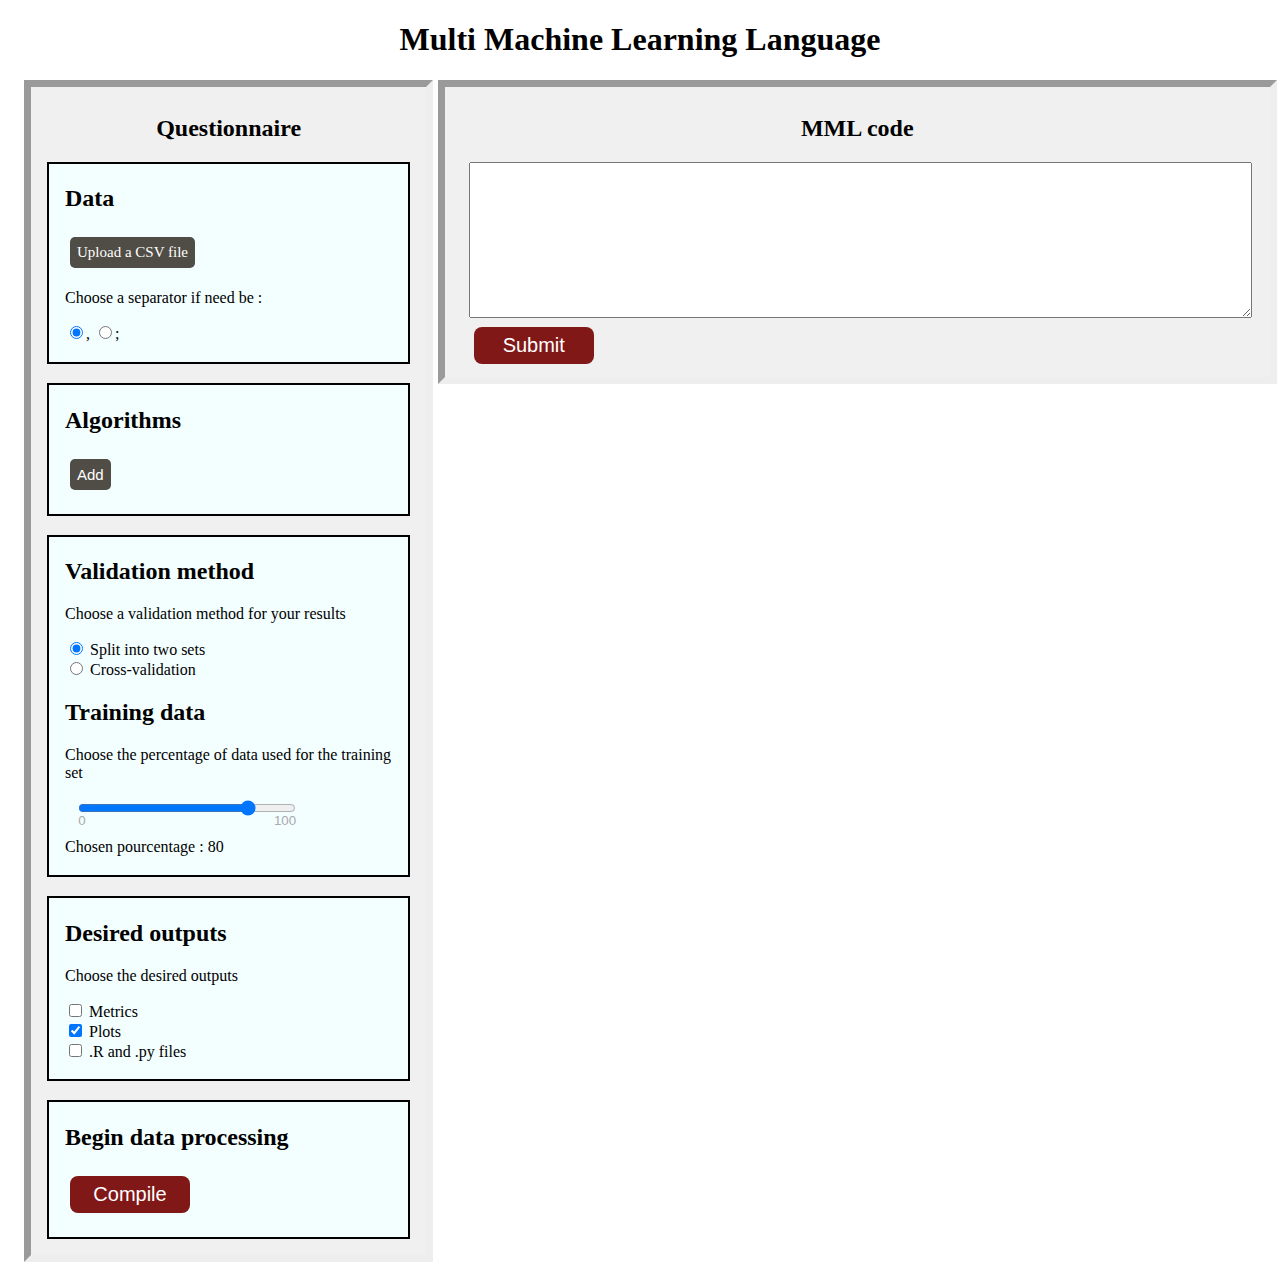
==== MML_LANGUAGE/mml-webapp/src/main/resources/public/index.html @ 68deb584 "mml webapp le retour" ====
<!doctype html>
<html lang="fr">

<head>
  <div style='margin-top: 1em;font-family: "sans-serif"'>
    <center><h1>Multi Machine Learning Language</h1></center>
  </div>
  
</head>

<body>
  <div id = questionnaire class=questionnaire>
      <center><h2>Questionnaire</h2></center>
    <div id = data class=selection>
      <h2>Data</h2>
      
      
        <label class = "button_upload">
          <form method="post" action="/upload" enctype="multipart/form-data" target="hiddenFrame">
            <input id="fileSelect" type="file" name ="files" accept=".csv"/> Upload a CSV file
            <button id="submit_file" style="display:none">Submit the file</button>
          </form>
        </label>
      

      <div id= "separator">
        <p>Choose a separator if need be :</p>
        <input type="radio" name="Sep" id="sepcol" value="," checked>,</input>
        <input type="radio" name="Sep" id="sepsemicol" value=";">;</input>
      </div>
      
      
      <div id='zone_insert'></div>

    </div>

    <div id="Algo" class=selection>
      <h2>Algorithms</h2>
      <div id='Add_algo_button'>
        <input type="button" value="Add" id="Add_algo" class="button_algo">
      </div>

      <div id='Remove_algo_button'>
        <input type="button" value="Remove" id="Remove_algo" style="display:none" class="button_algo">
      </div>

    </div>

    <div class=selection>
      <h2>Validation method</h2>
      <p>Choose a validation method for your results</p>
      <div>
        <input type="radio" id="split" name="validation" value="split" checked onclick="chooseValidation(this);">
        <label for="split">Split into two sets</label>
      </div>

      <div>
        <input type="radio" id="crossval" name="validation" value="crossval" onclick="chooseValidation(this);">
        <label for="split">Cross-validation</label>
      </div>
      <div id="Split_val" style="display:block">
        <h2>Training data</h2>
        <p>Choose the percentage of data used for the training set</p>
        <div>
          <input type="range" id="split_val" name="split_val" min="0" max="100" step="5" value="80">
          <br> <br>
          <label for="Select pourcentage">Chosen pourcentage : <span class="output">80
        </div>
      </div>

      <div id="Cross_val" style="display:none">
        <h2>Number of folds</h2>
        <p>Select the number of folds for the cross-validation</p>
        <div>
          <form name="folds_val" id="folds"> <textarea name="folds" rows="1" cols="10"></textarea></form>
        </div>
      </div>

    </div>


    <div class=selection>
      <h2>Desired outputs</h2>
      <p>Choose the desired outputs</p>
      <div>
        <input type="checkbox" id="metrics" name="output" value="metrics" onclick="chooseMetric(this);">
        <label for="metrics">Metrics</label>
        <div id="metric_choice" style="display:none;margin-left:1em;">
          <input type="checkbox" id="balanced_accuracy" name="metric" value="balanced_accuracy">
          <label for="balanced_accuracy">Balanced accuracy</label>

          <input type="checkbox" id="recall" name="metric" value="recall">
          <label for="recall">Recall</label>

          <input type="checkbox" id="precision" name="metric" value="precision">
          <label for="precision">Precision</label>

          <input type="checkbox" id="F1" name="metric" value="F1">
          <label for="F1">F1</label>

          <input type="checkbox" id="accuracy" name="metric" value="accuracy">
          <label for="accuracy">Accuracy</label>

          <input type="checkbox" id="macro_recall" name="metric" value="macro_recall">
          <label for="macro_recall">Macro recall</label>

          <input type="checkbox" id="macro_precision" name="metric" value="macro_precision">
          <label for="macro_precision">Macro precision</label>

          <input type="checkbox" id="macro_F1" name="metric" value="macro_F1">
          <label for="macro_F1">Macro F1</label>

          <input type="checkbox" id="macro_accuracy" name="metric" value="macro_accuracy">
          <label for="macro_accuracy">Macro accuracy</label>

        </div>


      </div>



      <div>
        <input type="checkbox" id="graph" name="output" value="graph" checked>
        <label for="acctest">Plots</label>
      </div>

      <div>
        <input type="checkbox" id="graph" name="output" value="graph">
        <label for="acctest">.R and .py files</label>
      </div>
    </div>

    <div class=selection>
      <h2>Begin data processing</h2>
      <button class="button_sub" id="Compile"><span>Compile</span></button>
    </div>
  </div>

  <div class=results>
    
    <div class=mmlstyle>
        <center><h2>MML code</h2></center>
        <form method="post" action="/generate">
          <textarea name="mml" id ="mmlcode" rows = 10 style = 'width: 100%;'></textarea>
          <br>
          <button class = "button_sub"><span>Submit</span></button>
        </form>
    </div>
    
  </div>
</body>
<iframe name="hiddenFrame" width="0" height="0" border="0" style="display: none;"></iframe>
</html>

<link rel="stylesheet" href="style.css">

<script src="script.js"></script>
<script src="CompileMML.js"></script>
<script src="./papaparse.min.js"></script>
<script src="csvFile.js"></script>
<!-- <script src="https://ajax.googleapis.com/ajax/libs/jquery/3.1.0/jquery.min.js"></script> >
---- MML_LANGUAGE/mml-webapp/src/main/resources/public/style.css ----
input[type="range"] {
    position: relative;
    margin-left: 1em;
}
input[type="range"]:after,
input[type="range"]:before {
    position: absolute;
    top: 1em;
    color: #aaa;
}
input[type="range"]:before {
    left:0em;
    content: attr(min);
}
input[type="range"]:after {
    right: 0em;
    content: attr(max);
}

input[type="range"] {
  width: 65%;
}

input[type="file"] {
  display:none;
}

.button_sub {
  border-radius: 8px;
  background-color: #811818;
  border: none;
  color: #FFFFFF;
  text-align: center;
  font-size: 20px;
  padding: 7px;
  width: 120px;
  transition: all 0.5s;
  cursor: pointer;
  margin: 5px;
}

.button_sub span {
  cursor: pointer;
  display: inline-block;
  position: relative;
  transition: 0.5s;
}

.button_sub span:after {
  content: '\00bb';
  position: absolute;
  opacity: 0;
  top: 0;
  right: -20px;
  transition: 0.5s;
}

.button_sub:hover {
  background-color: rgba(86, 199, 33, 0.836);
}

.button_sub:hover span {
  padding-right: 25px;
}

.button_sub:hover span:after {
  opacity: 1;
  right: 0;
}

.button_algo {
  border-radius: 5px;
  background-color: #504d46;
  border: none;
  color: #FFFFFF;
  text-align: center;
  font-size: 15px;
  padding: 7px;
  width: auto;
  transition: all 0.5s;
  cursor: pointer;
  margin: 5px;
}

.button_algo:hover {
  background-color: #ffcc00;
  color: black;
}

.button_upload {
  border-radius: 5px;
  background-color: #504d46;
  border: none;
  color: #FFFFFF;
  text-align: center;
  font-size: 15px;
  padding: 7px;
  width: auto;
  transition: all 0.5s;
  cursor: pointer;
  margin: 5px;
  display: inline-block;
}

.button_upload:hover {
  background-color: #ffcc00;
  color: black;
}

.questionnaire {
  font-family: "sans-serif";
  width: 30%;
  margin-left: 1em;
  float: left;
  background-color: rgb(240,240,240);
  padding-left: 0.5em;
  padding-right: 0.5em;
  padding-top: 0.5em;
  padding-bottom: 0.5em;
  border-style: inset;
  border-width: 7px;
}

.selection {
  margin: 0.5em;
  background-color: #F3FEFF;
  padding-left: 1em;
  padding-right: 0.5em;
  padding-bottom: 5mm;
  padding-top: 0.5mm;
  margin-top: 5mm;
  border-width: 2px;
  border-style: solid;
  /*border-color: rgb(37, 39, 39);*/
}

.results {
  font-family: "sans-serif";
  margin-left: 34%;
  width: 64%;
  background-color: rgb(240,240,240);
  padding-left: 0.5em;
  padding-right: 0.5em;
  padding-top: 0.5em;
  padding-bottom: 0.5em;
  border-style: inset;
  border-width: 7px;
}

.mmlstyle {
  margin-left: 1em;
  margin-right: 1em;
}

.cb_expl_style1 {
  float: left;
  width: 48%;
}

.cb_expl_style2 {
  margin-left: 52%;
}
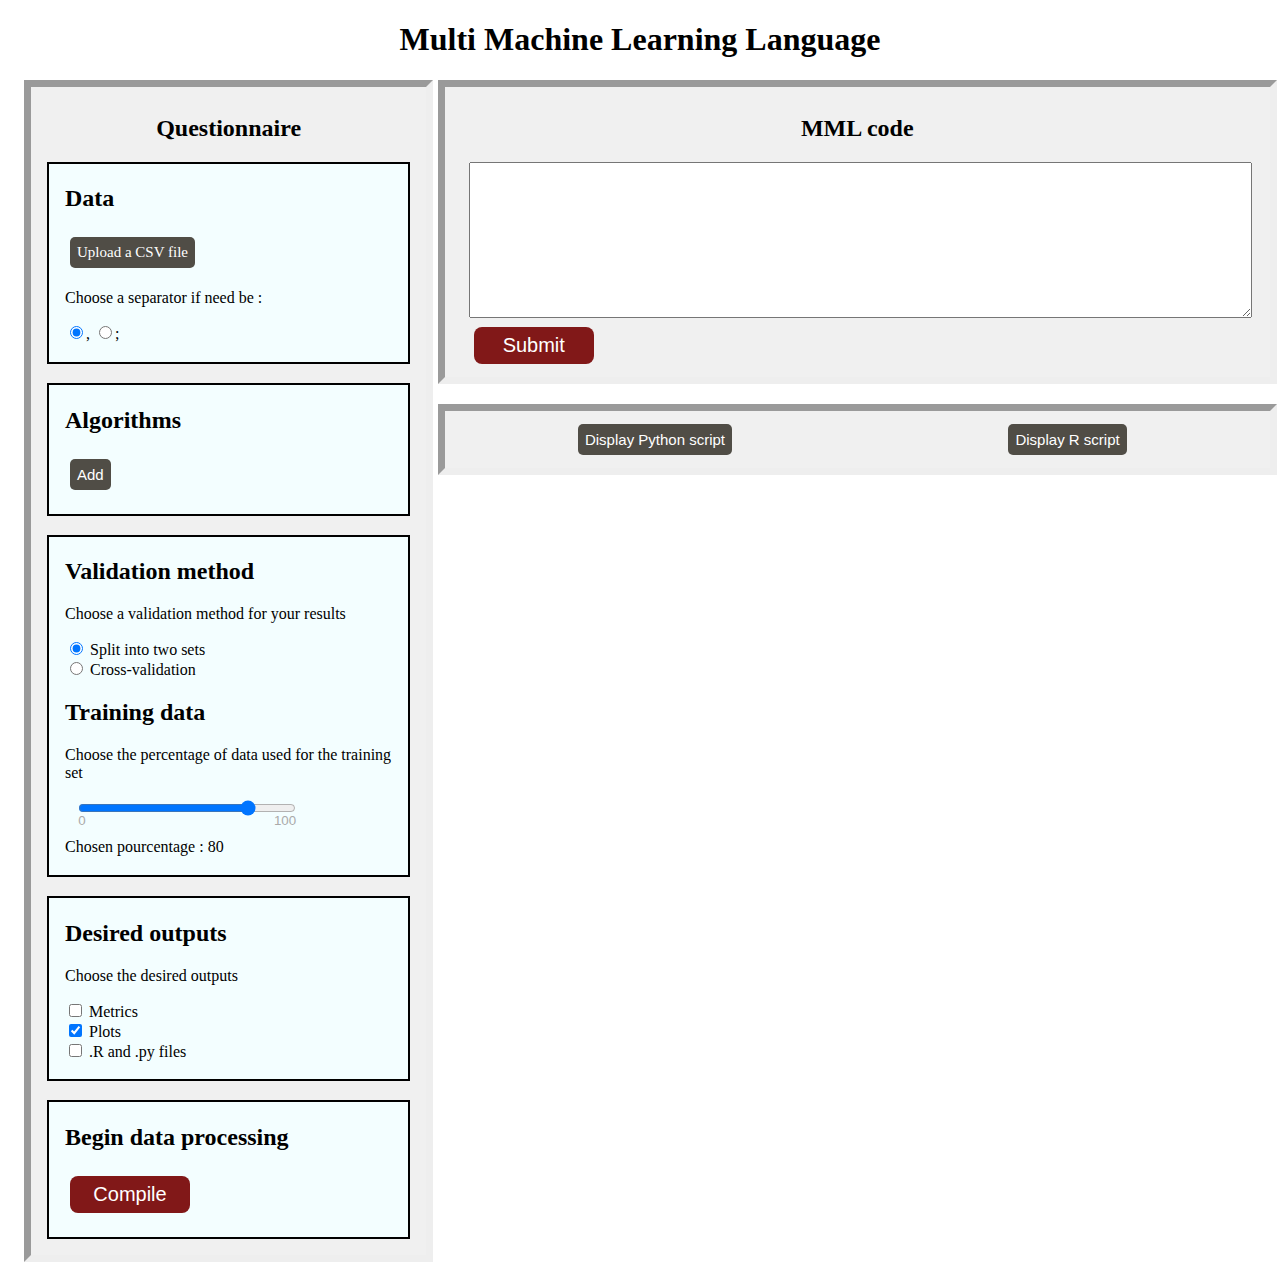
==== commit e8879763: "affichage scripts debut" ====
--- a/MML_LANGUAGE/mml-webapp/src/main/resources/public/index.html
+++ b/MML_LANGUAGE/mml-webapp/src/main/resources/public/index.html
@@ -3,33 +3,37 @@
 
 <head>
   <div style='margin-top: 1em;font-family: "sans-serif"'>
-    <center><h1>Multi Machine Learning Language</h1></center>
-  </div>
-  
+    <center>
+      <h1>Multi Machine Learning Language</h1>
+    </center>
+  </div>
+
 </head>
 
 <body>
-  <div id = questionnaire class=questionnaire>
-      <center><h2>Questionnaire</h2></center>
-    <div id = data class=selection>
+  <div id=questionnaire class=questionnaire>
+    <center>
+      <h2>Questionnaire</h2>
+    </center>
+    <div id=data class=selection>
       <h2>Data</h2>
-      
-      
-        <label class = "button_upload">
-          <form method="post" action="/upload" enctype="multipart/form-data" target="hiddenFrame">
-            <input id="fileSelect" type="file" name ="files" accept=".csv"/> Upload a CSV file
-            <button id="submit_file" style="display:none">Submit the file</button>
-          </form>
-        </label>
-      
-
-      <div id= "separator">
+
+
+      <label class="button_upload">
+        <form method="post" action="/upload" enctype="multipart/form-data" target="hiddenFrame">
+          <input id="fileSelect" type="file" name="files" accept=".csv" /> Upload a CSV file
+          <button id="submit_file" style="display:none">Submit the file</button>
+        </form>
+      </label>
+
+
+      <div id="separator">
         <p>Choose a separator if need be :</p>
         <input type="radio" name="Sep" id="sepcol" value="," checked>,</input>
         <input type="radio" name="Sep" id="sepsemicol" value=";">;</input>
       </div>
-      
-      
+
+
       <div id='zone_insert'></div>
 
     </div>
@@ -138,26 +142,64 @@
   </div>
 
   <div class=results>
-    
+
     <div class=mmlstyle>
-        <center><h2>MML code</h2></center>
-        <form method="post" action="/generate">
-          <textarea name="mml" id ="mmlcode" rows = 10 style = 'width: 100%;'></textarea>
-          <br>
-          <button class = "button_sub"><span>Submit</span></button>
-        </form>
-    </div>
-    
-  </div>
+      <center>
+        <h2>MML code</h2>
+      </center>
+      <form method="post" action="/generate" target="hiddenFrame">
+        <textarea name="mml" id="mmlcode" rows=10 style='width: 100%;'></textarea>
+        <br>
+        <button class="button_sub"><span>Submit</span></button>
+      </form>
+    </div>
+
+  </div>
+
+
+
+  <div id= "script" class=script>
+
+    <div>
+      <div class="button_left">
+        <center><input type="button" value="Display Python script" id="DisplayPy" class="button_algo"></center>
+      </div>
+      <div class="button_right">
+        <center><input type="button" value="Display R script" id="DisplayR" class="button_algo"></center>
+      </div>
+    </div>
+    <div id="Code_Python" class=codePy>
+
+      <center>
+        <h2>Python script</h2>
+      </center>
+      <textarea name="py" id="pyscript" rows=30 style='width: 100%;'></textarea>
+    </div>
+
+    <div id="Code_R" class=codeR>
+
+      <center>
+        <h2>R script</h2>
+      </center>
+      <textarea name="R" id="Rscript" rows=30 style='width: 100%;'></textarea>
+      <br>
+
+    </div>
+
+  </div>
+
+
 </body>
-<iframe name="hiddenFrame" width="0" height="0" border="0" style="display: none;"></iframe>
+<iframe id="iframe_script" name="hiddenFrame" width="0" height="0" border="0" style="display: none;"></iframe>
+
 </html>
 
 <link rel="stylesheet" href="style.css">
 
-<script src="script.js"></script>
-<script src="CompileMML.js"></script>
+<script src="algo.js"></script>
+<script src="compileMML.js"></script>
 <script src="./papaparse.min.js"></script>
 <script src="csvFile.js"></script>
+<script src="display_R_Py.js"></script>
 <!-- <script src="https://ajax.googleapis.com/ajax/libs/jquery/3.1.0/jquery.min.js"></script> >
- 
+ --- a/MML_LANGUAGE/mml-webapp/src/main/resources/public/style.css
+++ b/MML_LANGUAGE/mml-webapp/src/main/resources/public/style.css
@@ -159,4 +159,46 @@
 
 .cb_expl_style2 {
   margin-left: 52%;
+}
+
+.codeR {
+  margin-left : 52%;
+  display: none;
+  padding-right: 2%;
+  padding-bottom: 2%;
+}
+
+.codePy {
+  float: left;
+  width: 48%;
+  display: none;
+  padding-left: 2%;
+}
+
+.buttons_code {
+  width : 100%;
+  float: left;
+}
+
+.button_left {
+  width: 50%;
+  float: left;
+}
+
+.button_right {
+  margin-left : 52%;
+}
+
+.script {
+  font-family: "sans-serif";
+  margin-left: 34%;
+  margin-top: 20px;
+  width: 64%;
+  background-color: rgb(240,240,240);
+  padding-left: 0.5em;
+  padding-right: 0.5em;
+  padding-top: 0.5em;
+  padding-bottom: 0.5em;
+  border-style: inset;
+  border-width: 7px;
 }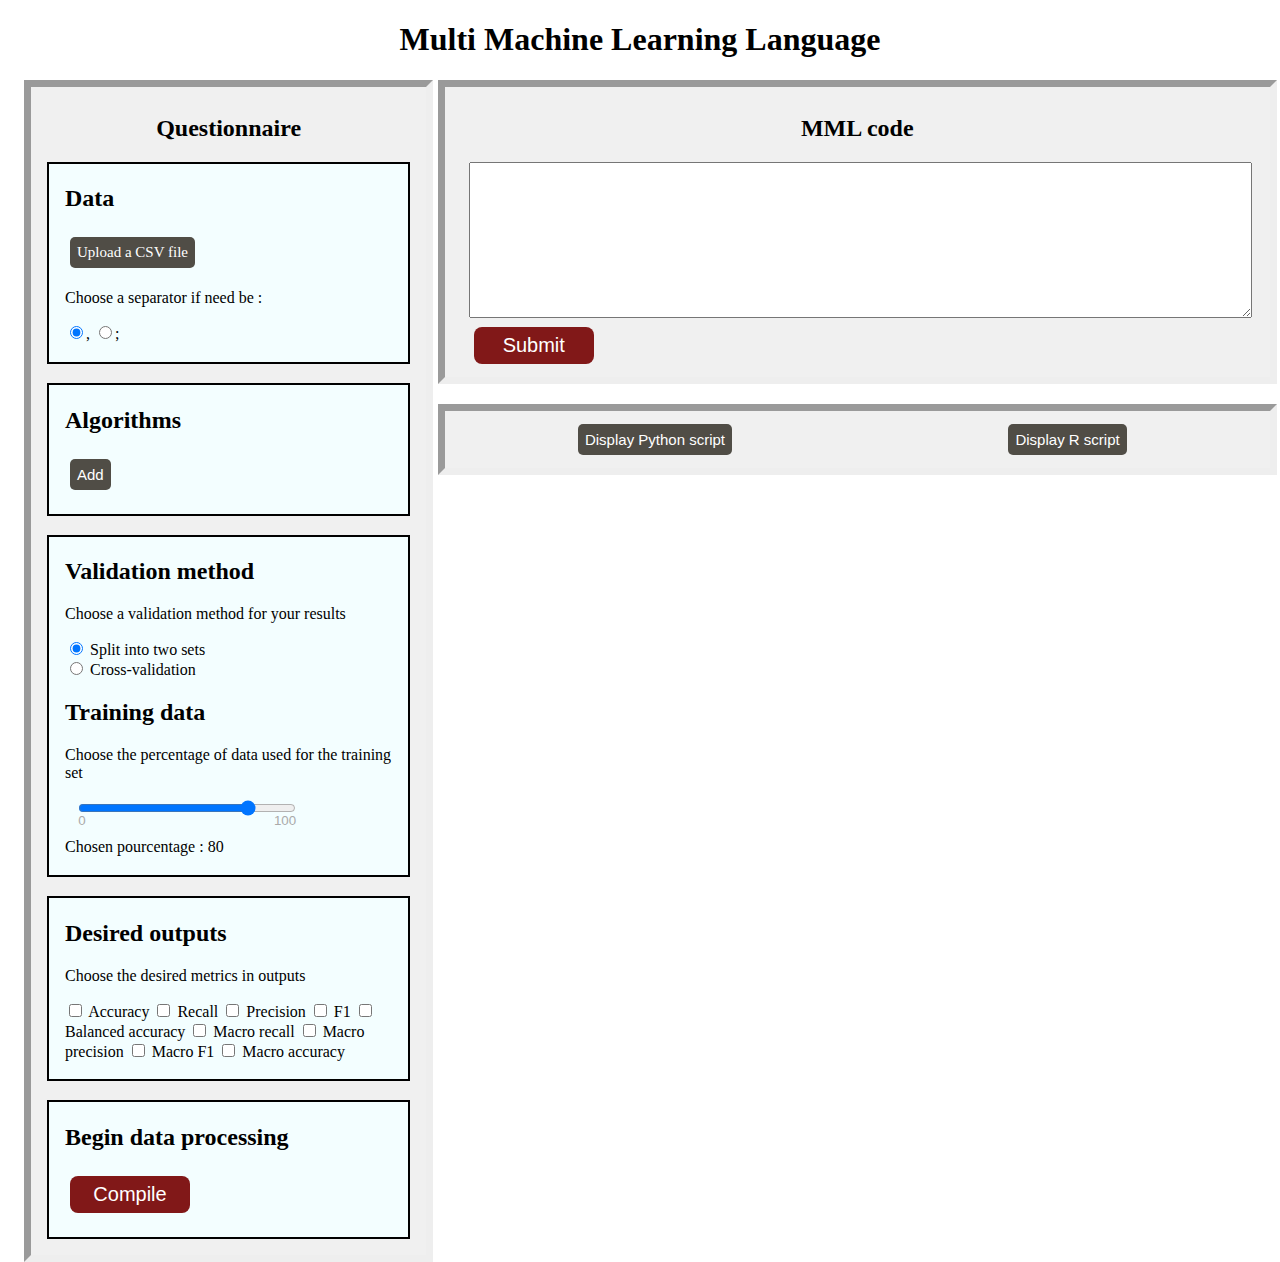
==== commit cdcffda8: "contraintes choix param algos" ====
--- a/MML_LANGUAGE/mml-webapp/src/main/resources/public/index.html
+++ b/MML_LANGUAGE/mml-webapp/src/main/resources/public/index.html
@@ -38,110 +38,98 @@
 
     </div>
 
-    <div id="Algo" class=selection>
-      <h2>Algorithms</h2>
-      <div id='Add_algo_button'>
-        <input type="button" value="Add" id="Add_algo" class="button_algo">
+    <form action="">
+      <div id="Algo" class=selection>
+        <h2>Algorithms</h2>
+        <div id='Add_algo_button'>
+          <input type="button" value="Add" id="Add_algo" class="button_algo">
+        </div>
+
+        <div id='Remove_algo_button'>
+          <input type="button" value="Remove" id="Remove_algo" style="display:none" class="button_algo">
+        </div>
+
       </div>
 
-      <div id='Remove_algo_button'>
-        <input type="button" value="Remove" id="Remove_algo" style="display:none" class="button_algo">
+      <div class=selection>
+        <h2>Validation method</h2>
+        <p>Choose a validation method for your results</p>
+        <div>
+          <input type="radio" id="split" name="validation" value="split" checked onclick="chooseValidation(this);">
+          <label for="split">Split into two sets</label>
+        </div>
+
+        <div>
+          <input type="radio" id="crossval" name="validation" value="crossval" onclick="chooseValidation(this);">
+          <label for="split">Cross-validation</label>
+        </div>
+        <div id="Split_val" style="display:block">
+          <h2>Training data</h2>
+          <p>Choose the percentage of data used for the training set</p>
+          <div>
+            <input type="range" id="split_val" name="split_val" min="0" max="100" step="5" value="80">
+            <br> <br>
+            <label for="Select pourcentage">Chosen pourcentage : <span class="output">80
+          </div>
+        </div>
+
+        <div id="Cross_val" style="display:none">
+          <h2>Number of folds</h2>
+          <p>Select the number of folds for the cross-validation</p>
+          <div>
+            <form name="folds_val" id="folds"> <textarea name="folds" rows="1" cols="10"></textarea></form>
+          </div>
+        </div>
+
       </div>
-
-    </div>
-
-    <div class=selection>
-      <h2>Validation method</h2>
-      <p>Choose a validation method for your results</p>
-      <div>
-        <input type="radio" id="split" name="validation" value="split" checked onclick="chooseValidation(this);">
-        <label for="split">Split into two sets</label>
-      </div>
-
-      <div>
-        <input type="radio" id="crossval" name="validation" value="crossval" onclick="chooseValidation(this);">
-        <label for="split">Cross-validation</label>
-      </div>
-      <div id="Split_val" style="display:block">
-        <h2>Training data</h2>
-        <p>Choose the percentage of data used for the training set</p>
-        <div>
-          <input type="range" id="split_val" name="split_val" min="0" max="100" step="5" value="80">
-          <br> <br>
-          <label for="Select pourcentage">Chosen pourcentage : <span class="output">80
-        </div>
-      </div>
-
-      <div id="Cross_val" style="display:none">
-        <h2>Number of folds</h2>
-        <p>Select the number of folds for the cross-validation</p>
-        <div>
-          <form name="folds_val" id="folds"> <textarea name="folds" rows="1" cols="10"></textarea></form>
-        </div>
-      </div>
-
-    </div>
+    
 
 
     <div class=selection>
       <h2>Desired outputs</h2>
-      <p>Choose the desired outputs</p>
-      <div>
-        <input type="checkbox" id="metrics" name="output" value="metrics" onclick="chooseMetric(this);">
-        <label for="metrics">Metrics</label>
-        <div id="metric_choice" style="display:none;margin-left:1em;">
-          <input type="checkbox" id="balanced_accuracy" name="metric" value="balanced_accuracy">
-          <label for="balanced_accuracy">Balanced accuracy</label>
+      <p>Choose the desired metrics in outputs</p>
 
-          <input type="checkbox" id="recall" name="metric" value="recall">
-          <label for="recall">Recall</label>
+      <div id="metric_choice">
 
-          <input type="checkbox" id="precision" name="metric" value="precision">
-          <label for="precision">Precision</label>
+        <input type="checkbox" id="accuracy" name="metric" value="accuracy">
+        <label for="accuracy">Accuracy</label>
 
-          <input type="checkbox" id="F1" name="metric" value="F1">
-          <label for="F1">F1</label>
+        <input type="checkbox" id="recall" name="metric" value="recall">
+        <label for="recall">Recall</label>
 
-          <input type="checkbox" id="accuracy" name="metric" value="accuracy">
-          <label for="accuracy">Accuracy</label>
+        <input type="checkbox" id="precision" name="metric" value="precision">
+        <label for="precision">Precision</label>
 
-          <input type="checkbox" id="macro_recall" name="metric" value="macro_recall">
-          <label for="macro_recall">Macro recall</label>
+        <input type="checkbox" id="F1" name="metric" value="F1">
+        <label for="F1">F1</label>
 
-          <input type="checkbox" id="macro_precision" name="metric" value="macro_precision">
-          <label for="macro_precision">Macro precision</label>
+        <input type="checkbox" id="balanced_accuracy" name="metric" value="balanced_accuracy">
+        <label for="balanced_accuracy">Balanced accuracy</label>
 
-          <input type="checkbox" id="macro_F1" name="metric" value="macro_F1">
-          <label for="macro_F1">Macro F1</label>
+        <input type="checkbox" id="macro_recall" name="metric" value="macro_recall">
+        <label for="macro_recall">Macro recall</label>
 
-          <input type="checkbox" id="macro_accuracy" name="metric" value="macro_accuracy">
-          <label for="macro_accuracy">Macro accuracy</label>
+        <input type="checkbox" id="macro_precision" name="metric" value="macro_precision">
+        <label for="macro_precision">Macro precision</label>
 
-        </div>
+        <input type="checkbox" id="macro_F1" name="metric" value="macro_F1">
+        <label for="macro_F1">Macro F1</label>
 
-
+        <input type="checkbox" id="macro_accuracy" name="metric" value="macro_accuracy">
+        <label for="macro_accuracy">Macro accuracy</label>
       </div>
 
-
-
-      <div>
-        <input type="checkbox" id="graph" name="output" value="graph" checked>
-        <label for="acctest">Plots</label>
-      </div>
-
-      <div>
-        <input type="checkbox" id="graph" name="output" value="graph">
-        <label for="acctest">.R and .py files</label>
-      </div>
     </div>
 
     <div class=selection>
       <h2>Begin data processing</h2>
       <button class="button_sub" id="Compile"><span>Compile</span></button>
     </div>
+  </form>
   </div>
 
   <div class=results>
+
 
     <div class=mmlstyle>
       <center>
@@ -158,7 +146,7 @@
 
 
 
-  <div id= "script" class=script>
+  <div id="script" class=script>
 
     <div>
       <div class="button_left">
@@ -188,9 +176,8 @@
 
   </div>
 
-
+  <iframe id="iframe_script" name="hiddenFrame" width="0" height="0" border="0" style="display:none;"></iframe>
 </body>
-<iframe id="iframe_script" name="hiddenFrame" width="0" height="0" border="0" style="display: none;"></iframe>
 
 </html>
 
--- a/MML_LANGUAGE/mml-webapp/src/main/resources/public/style.css
+++ b/MML_LANGUAGE/mml-webapp/src/main/resources/public/style.css
@@ -201,4 +201,12 @@
   padding-bottom: 0.5em;
   border-style: inset;
   border-width: 7px;
-}+}
+
+/*input:invalid {
+  box-shadow: 0 0 5px 1px red;
+}
+
+input:focus:invalid {
+  outline: none;
+}*/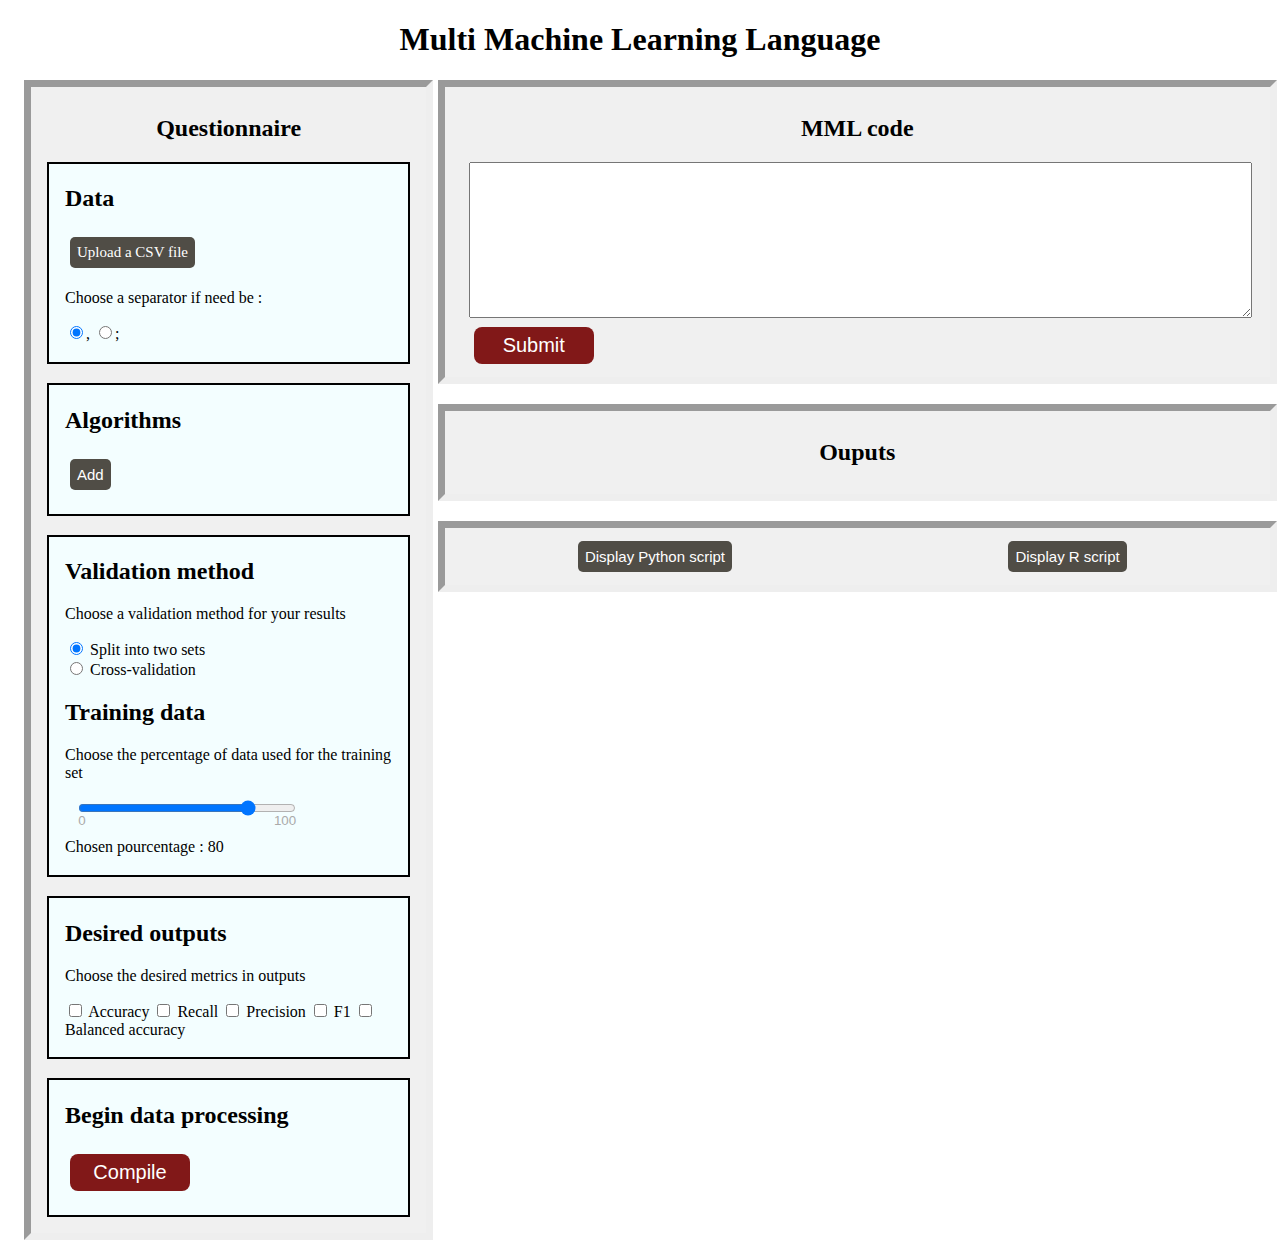
==== commit a86cab5d: "affichage outputs" ====
--- a/MML_LANGUAGE/mml-webapp/src/main/resources/public/index.html
+++ b/MML_LANGUAGE/mml-webapp/src/main/resources/public/index.html
@@ -38,51 +38,51 @@
 
     </div>
 
-    <form action="">
-      <div id="Algo" class=selection>
-        <h2>Algorithms</h2>
-        <div id='Add_algo_button'>
-          <input type="button" value="Add" id="Add_algo" class="button_algo">
-        </div>
 
-        <div id='Remove_algo_button'>
-          <input type="button" value="Remove" id="Remove_algo" style="display:none" class="button_algo">
-        </div>
-
+    <div id="Algo" class=selection>
+      <h2>Algorithms</h2>
+      <div id='Add_algo_button'>
+        <input type="button" value="Add" id="Add_algo" class="button_algo">
       </div>
 
-      <div class=selection>
-        <h2>Validation method</h2>
-        <p>Choose a validation method for your results</p>
+      <div id='Remove_algo_button'>
+        <input type="button" value="Remove" id="Remove_algo" style="display:none" class="button_algo">
+      </div>
+
+    </div>
+
+    <div class=selection>
+      <h2>Validation method</h2>
+      <p>Choose a validation method for your results</p>
+      <div>
+        <input type="radio" id="split" name="validation" value="split" checked onclick="chooseValidation(this);">
+        <label for="split">Split into two sets</label>
+      </div>
+
+      <div>
+        <input type="radio" id="crossval" name="validation" value="crossval" onclick="chooseValidation(this);">
+        <label for="split">Cross-validation</label>
+      </div>
+      <div id="Split_val" style="display:block">
+        <h2>Training data</h2>
+        <p>Choose the percentage of data used for the training set</p>
         <div>
-          <input type="radio" id="split" name="validation" value="split" checked onclick="chooseValidation(this);">
-          <label for="split">Split into two sets</label>
+          <input type="range" id="split_val" name="split_val" min="0" max="100" step="5" value="80">
+          <br> <br>
+          <label for="Select pourcentage">Chosen pourcentage : <span class="output">80
         </div>
+      </div>
 
+      <div id="Cross_val" style="display:none">
+        <h2>Number of folds</h2>
+        <p>Select the number of folds for the cross-validation</p>
         <div>
-          <input type="radio" id="crossval" name="validation" value="crossval" onclick="chooseValidation(this);">
-          <label for="split">Cross-validation</label>
+          <input type="number" id="folds" name="folds_val" min="0" step="1" value="5">
         </div>
-        <div id="Split_val" style="display:block">
-          <h2>Training data</h2>
-          <p>Choose the percentage of data used for the training set</p>
-          <div>
-            <input type="range" id="split_val" name="split_val" min="0" max="100" step="5" value="80">
-            <br> <br>
-            <label for="Select pourcentage">Chosen pourcentage : <span class="output">80
-          </div>
-        </div>
+      </div>
 
-        <div id="Cross_val" style="display:none">
-          <h2>Number of folds</h2>
-          <p>Select the number of folds for the cross-validation</p>
-          <div>
-            <form name="folds_val" id="folds"> <textarea name="folds" rows="1" cols="10"></textarea></form>
-          </div>
-        </div>
+    </div>
 
-      </div>
-    
 
 
     <div class=selection>
@@ -106,17 +106,6 @@
         <input type="checkbox" id="balanced_accuracy" name="metric" value="balanced_accuracy">
         <label for="balanced_accuracy">Balanced accuracy</label>
 
-        <input type="checkbox" id="macro_recall" name="metric" value="macro_recall">
-        <label for="macro_recall">Macro recall</label>
-
-        <input type="checkbox" id="macro_precision" name="metric" value="macro_precision">
-        <label for="macro_precision">Macro precision</label>
-
-        <input type="checkbox" id="macro_F1" name="metric" value="macro_F1">
-        <label for="macro_F1">Macro F1</label>
-
-        <input type="checkbox" id="macro_accuracy" name="metric" value="macro_accuracy">
-        <label for="macro_accuracy">Macro accuracy</label>
       </div>
 
     </div>
@@ -125,7 +114,6 @@
       <h2>Begin data processing</h2>
       <button class="button_sub" id="Compile"><span>Compile</span></button>
     </div>
-  </form>
   </div>
 
   <div class=results>
@@ -144,7 +132,16 @@
 
   </div>
 
+  <div id="outputs" class=outputs>
 
+    <center>
+      <h2>Ouputs</h2>
+    </center>
+
+    <div id = "errors" class=selection style="display:none"></div>
+
+
+  </div>
 
   <div id="script" class=script>
 
@@ -188,5 +185,6 @@
 <script src="./papaparse.min.js"></script>
 <script src="csvFile.js"></script>
 <script src="display_R_Py.js"></script>
+<script src="outputs.js"></script>
 <!-- <script src="https://ajax.googleapis.com/ajax/libs/jquery/3.1.0/jquery.min.js"></script> >
  --- a/MML_LANGUAGE/mml-webapp/src/main/resources/public/style.css
+++ b/MML_LANGUAGE/mml-webapp/src/main/resources/public/style.css
@@ -203,6 +203,60 @@
   border-width: 7px;
 }
 
+.outputs {
+  font-family: "sans-serif";
+  margin-left: 34%;
+  margin-top: 20px;
+  width: 64%;
+  background-color: rgb(240,240,240);
+  padding-left: 0.5em;
+  padding-right: 0.5em;
+  padding-top: 0.5em;
+  padding-bottom: 0.5em;
+  border-style: inset;
+  border-width: 7px;
+}
+
+.pyoutputs {
+  margin: 0.5em;
+  background-color: #F3FEFF;
+  padding-left: 1em;
+  padding-right: 0.5em;
+  padding-bottom: 5mm;
+  padding-top: 0.5mm;
+  margin-top: 5mm;
+  border-width: 2px;
+  border-style: solid;
+  /*border-color: rgb(37, 39, 39);*/
+}
+
+.Routputs {
+  margin: 0.5em;
+  background-color: #F3FEFF;
+  padding-left: 1em;
+  padding-right: 0.5em;
+  padding-bottom: 5mm;
+  padding-top: 0.5mm;
+  margin-top: 5mm;
+  border-width: 2px;
+  border-style: solid;
+  /*border-color: rgb(37, 39, 39);*/
+}
+
+.error {
+  margin: 0.5em;
+  background-color: #F3FEFF;
+  padding-left: 1em;
+  padding-right: 0.5em;
+  padding-bottom: 5mm;
+  padding-top: 0.5mm;
+  margin-top: 5mm;
+  border-width: 2px;
+  border-style: solid;
+  color: red;
+  /*border-color: rgb(37, 39, 39);*/
+}
+
 /*input:invalid {
   box-shadow: 0 0 5px 1px red;
 }
